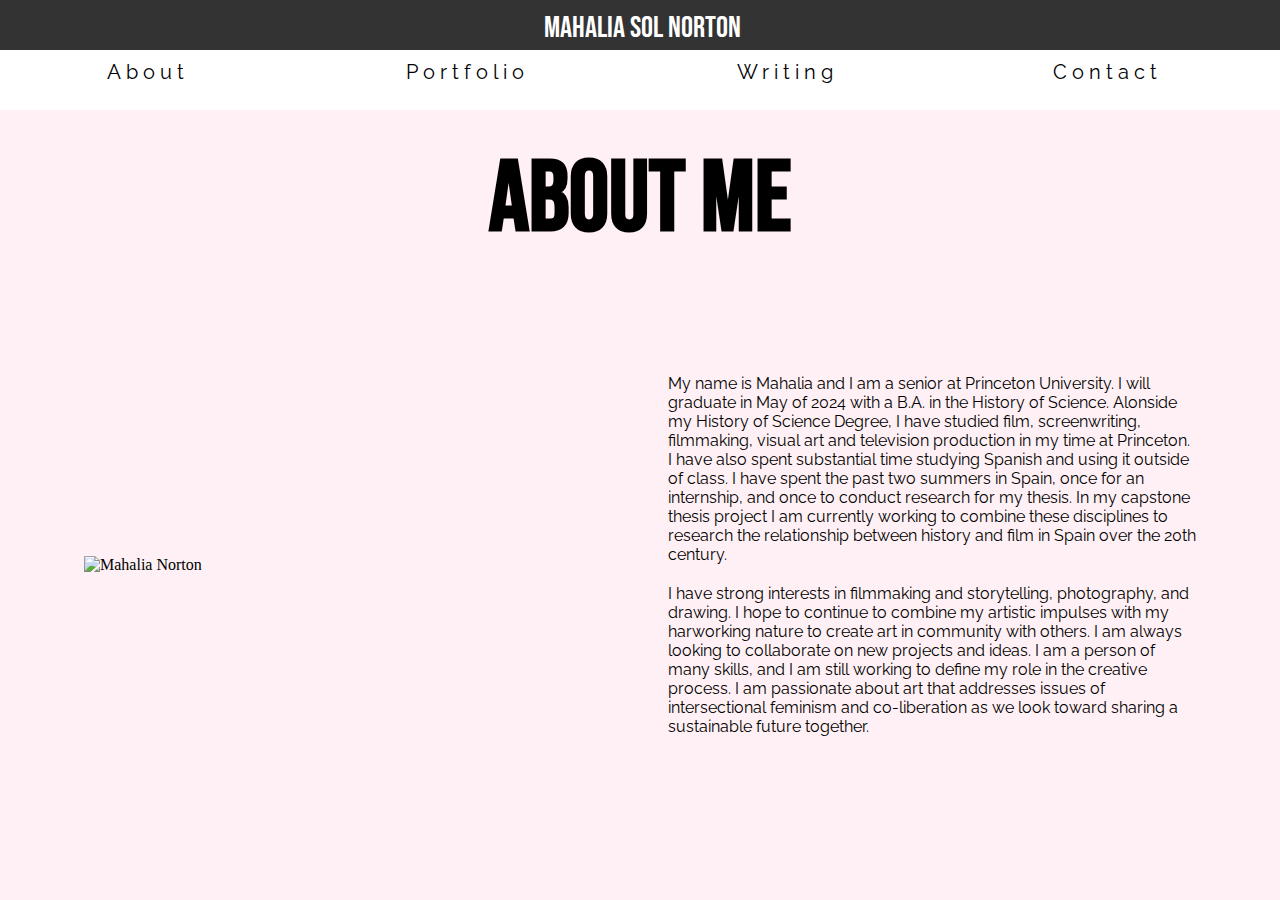
==== about.html @ 5d2f9962 "Add files via upload" ====
<!doctype html>
<html>
<head>
	<title>About Page</title>
	<link href="about.css" rel="stylesheet" type="text/css" >
		<link href="https://fonts.googleapis.com/css2?family=Raleway:wght@300&display=swap" rel="stylesheet">
		<link href="https://fonts.googleapis.com/css2?family=Bebas+Neue&display=swap" rel="stylesheet">
	<meta name="viewport" content="width=device-width, initial-scale=1.0">
<meta charset="UTF-8">

</head>

<body>
	
	<header class= "sticky-title">
		 <a href="Homepage.html">
            <h1>Mahalia Sol Norton</h1>
        </a>
	</header>
	
	
	<!-- navigation menu --> 
	<nav class= "barmenu"> 
     <ul class="menuitems">
    <li><a href="about.html">About</a></li>
	<li><a href="portfolio.html">Portfolio</a></li>
    <!-- <li><a href="comissions.html">Comissions</a></li>-->
    <li><a href="writing.html">Writing</a></li>
	<li><a href="contact.html">Contact</a></li>
    
	
        <!-- Add other menu items here -->
      </ul>
    </nav>
	
<header class="Portfolio-title">
	<h1> About me</h1>
	</header>
	
	<!-- bio and headshot box -->
	<div class = "biocontainer"> 
	<div class="headshot">
		<img src="media/maha2.JPG" alt="Mahalia Norton">
	</div>
     <div class="bio">
	<p> My name is Mahalia and I am a senior at Princeton University. I will graduate in May of 2024 with a B.A. in the History of Science. Alonside my History of Science Degree, I have studied film, screenwriting, filmmaking, visual art and television production in my time at Princeton. I have also spent substantial time studying Spanish and using it outside of class. I have spent the past two summers in Spain, once for an internship, and once to conduct research for my thesis. In my capstone thesis project I am currently working to combine these disciplines to research the relationship between history and film in Spain over the 20th century.  
        </p>
	<p>I have strong interests in filmmaking and storytelling, photography, and drawing. I hope to continue to combine my artistic impulses with my harworking nature to create art in community with others. I am always looking to collaborate on new projects and ideas. I am a person of many skills, and I am still working to define my role in the creative process. I am passionate about art that addresses issues of intersectional feminism and co-liberation as we look toward sharing a sustainable future together. </p>
	</div>
	</div>
	
</body>
</html>
---- about.css ----
@charset "UTF-8";
/* CSS Document */

body, h1, ul {
  margin: 0;
  padding: 0;

}

body{
	background-color: lavenderblush;
}

header.sticky-title {
    background-color: #333; /* Set your preferred background color */
    padding: 10px;
    position: fixed;
    width: 100%;
    height: 50px;
	top: 0;
    z-index: 1000; /* Set a higher z-index to ensure it's above other elements */
	
}

header.sticky-title h1 {
	
    color: white; /* Set your preferred text color */
    margin: 0;
	position: absolute;
	right: 43%;
	font-family: "Bebas Neue", sans-serif;
 	font-weight: 400;
  	font-style: normal;
	font-size: 30px; 
	text-decoration: none;
	
	
}

/* Style for the navigation/menu */
.barmenu {
    position: sticky;
    top: 0;
    z-index: 1000; /* Ensure the menu stays above other content */
	width: 100%;
	background-color: white;
	height: 60px; /* adjust height of barmenu*/
	margin-top: 50px;
}

.barmenu ul.menuitems {
 	width: 100%;
	list-style: none;
  	display: flex;
    text-align: center; /* Center the text within the menu */
}

.barmenu li {
  	display: inline-block;
	width: 100%;
	margin: 0;
	padding: 0;
	margin-right: 25px; /* Add space between menu items */
	text-align: center;
}

.barmenu a {
	font-family: 'Raleway', sans-serif;
	text-decoration: none ;
 	color: black;
	font-size: 20px;
  	font-weight: normal;
	margin-bottom: auto;
	display: inline-block; /* Ensure the anchor tags are inline blocks */
    padding: 10px 10px; /* Add padding to anchor tags for better clickability */
    /* Other link styles */
	
	
}
	

/* Adjust letter-spacing for the text within the menu */
.barmenu a {
    font-family: 'Raleway', sans-serif;
	text-decoration: none;
    letter-spacing: 5px; /* Adjust the letter spacing */
	text-align: center;
}

* { 
	margin: 0;
    padding: 0;
}

.Portfolio-title {
			color: black;
            text-decoration: none;
			font-family: "Bebas Neue", sans-serif;
 			font-weight: 400;
  			font-style: normal;
			font-size: 50px;
			text-align: center;
			padding: 30px;
	
}

/* bio and headshot */

.biocontainer {
	display: flex; /* Use flexbox for layout */
	margin-left: 5%;
	margin-right: 5%;
	margin-top: 5%;
	margin-bottom: 5%;
	align-items: center; /* Vertically center items */
	padding: 20px;
}

.headshot {
	flex: 1;
	overflow: hidden;
}

.headshot img{
	width: 100%; /* Make the image fill the container */
    height: 100%; /* Make the image fill the container */
    object-fit: cover; /* Maintain aspect ratio and cover the container */
}

.bio {
	margin-left: 5%;
	font-family: 'Raleway', sans-serif;
	flex: 1; /* Allow text to grow and take available space */
    /* Additional styling for text if needed */
	
}



.bio p {
	
	padding-bottom: 20px;
	color: black;
	
}
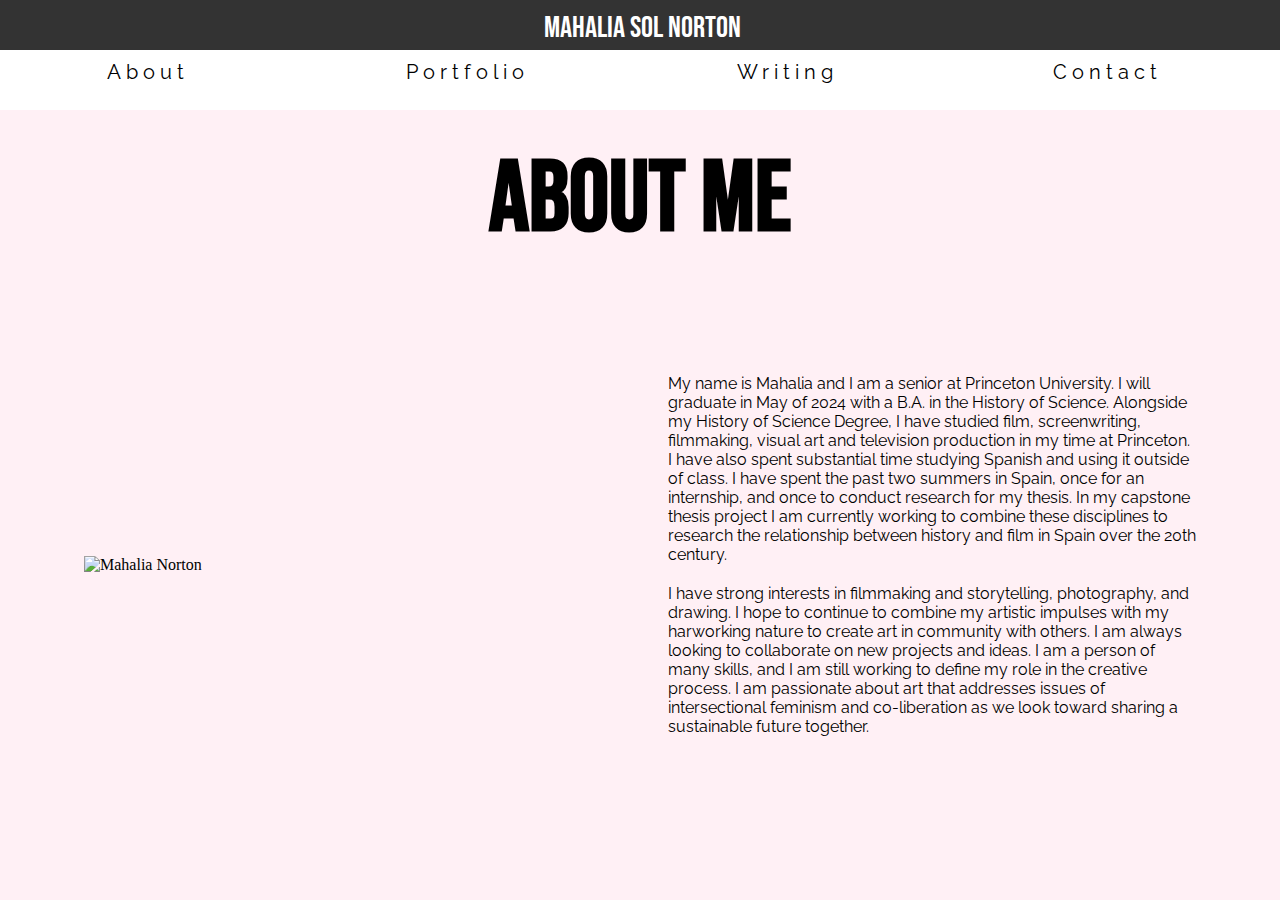
==== commit 5d9b4a9c: "Update about.html" ====
--- a/about.html
+++ b/about.html
@@ -40,10 +40,10 @@
 	<!-- bio and headshot box -->
 	<div class = "biocontainer"> 
 	<div class="headshot">
-		<img src="media/maha2.JPG" alt="Mahalia Norton">
+		<img src="maha2.JPG" alt="Mahalia Norton">
 	</div>
      <div class="bio">
-	<p> My name is Mahalia and I am a senior at Princeton University. I will graduate in May of 2024 with a B.A. in the History of Science. Alonside my History of Science Degree, I have studied film, screenwriting, filmmaking, visual art and television production in my time at Princeton. I have also spent substantial time studying Spanish and using it outside of class. I have spent the past two summers in Spain, once for an internship, and once to conduct research for my thesis. In my capstone thesis project I am currently working to combine these disciplines to research the relationship between history and film in Spain over the 20th century.  
+	<p> My name is Mahalia and I am a senior at Princeton University. I will graduate in May of 2024 with a B.A. in the History of Science. Alongside my History of Science Degree, I have studied film, screenwriting, filmmaking, visual art and television production in my time at Princeton. I have also spent substantial time studying Spanish and using it outside of class. I have spent the past two summers in Spain, once for an internship, and once to conduct research for my thesis. In my capstone thesis project I am currently working to combine these disciplines to research the relationship between history and film in Spain over the 20th century.  
         </p>
 	<p>I have strong interests in filmmaking and storytelling, photography, and drawing. I hope to continue to combine my artistic impulses with my harworking nature to create art in community with others. I am always looking to collaborate on new projects and ideas. I am a person of many skills, and I am still working to define my role in the creative process. I am passionate about art that addresses issues of intersectional feminism and co-liberation as we look toward sharing a sustainable future together. </p>
 	</div>
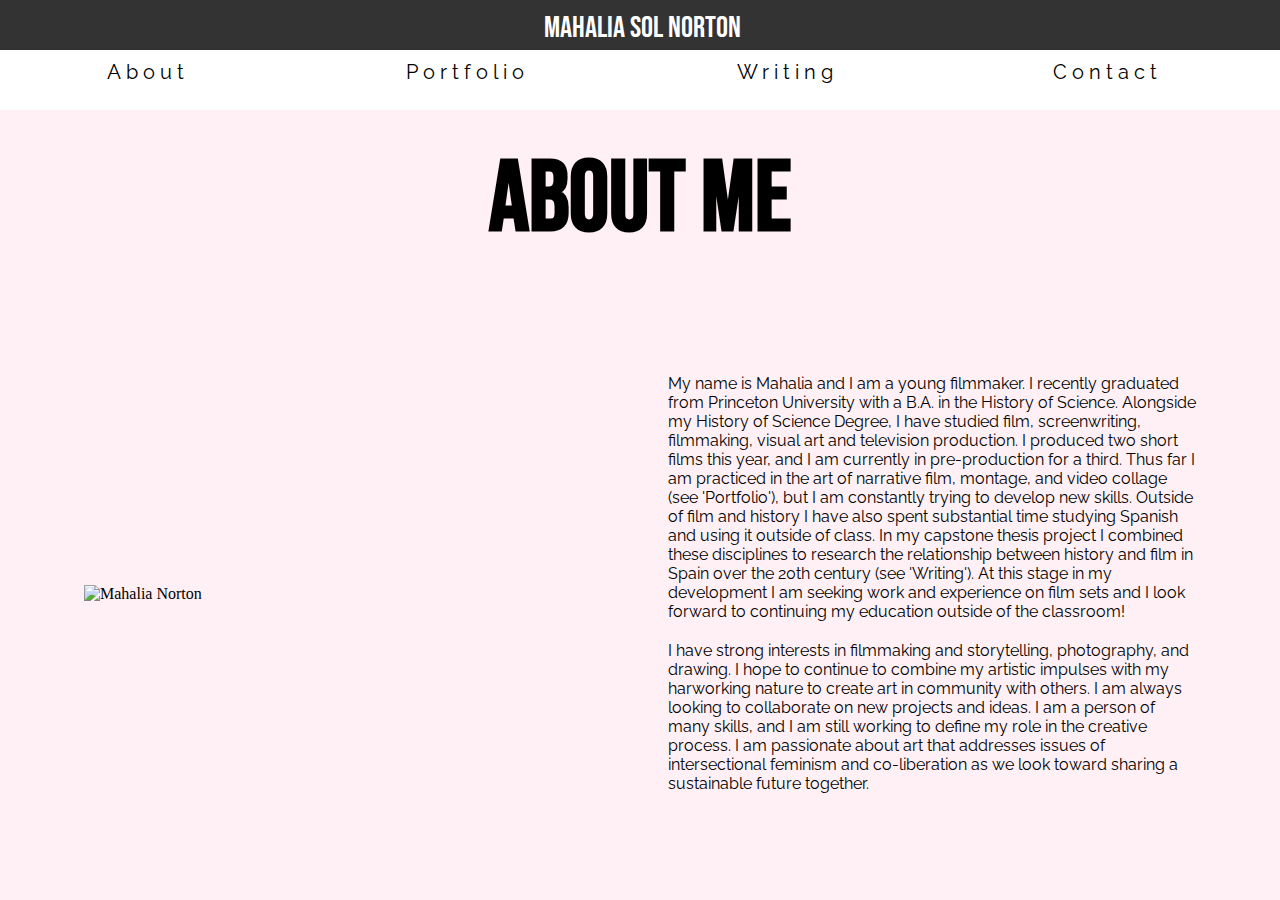
==== commit 0ae27ab1: "Update about.html" ====
--- a/about.html
+++ b/about.html
@@ -43,7 +43,7 @@
 		<img src="maha2.JPG" alt="Mahalia Norton">
 	</div>
      <div class="bio">
-	<p> My name is Mahalia and I am a senior at Princeton University. I will graduate in May of 2024 with a B.A. in the History of Science. Alongside my History of Science Degree, I have studied film, screenwriting, filmmaking, visual art and television production in my time at Princeton. I have also spent substantial time studying Spanish and using it outside of class. I have spent the past two summers in Spain, once for an internship, and once to conduct research for my thesis. In my capstone thesis project I am currently working to combine these disciplines to research the relationship between history and film in Spain over the 20th century.  
+	<p> My name is Mahalia and I am a young filmmaker. I recently graduated from Princeton University with a B.A. in the History of Science. Alongside my History of Science Degree, I have studied film, screenwriting, filmmaking, visual art and television production. I produced two short films this year, and I am currently in pre-production for a third. Thus far I am practiced in the art of narrative film, montage, and video collage (see 'Portfolio'), but I am constantly trying to develop new skills. Outside of film and history I have also spent substantial time studying Spanish and using it outside of class. In my capstone thesis project I combined these disciplines to research the relationship between history and film in Spain over the 20th century (see 'Writing'). At this stage in my development I am seeking work and experience on film sets and I look forward to continuing my education outside of the classroom!  
         </p>
 	<p>I have strong interests in filmmaking and storytelling, photography, and drawing. I hope to continue to combine my artistic impulses with my harworking nature to create art in community with others. I am always looking to collaborate on new projects and ideas. I am a person of many skills, and I am still working to define my role in the creative process. I am passionate about art that addresses issues of intersectional feminism and co-liberation as we look toward sharing a sustainable future together. </p>
 	</div>
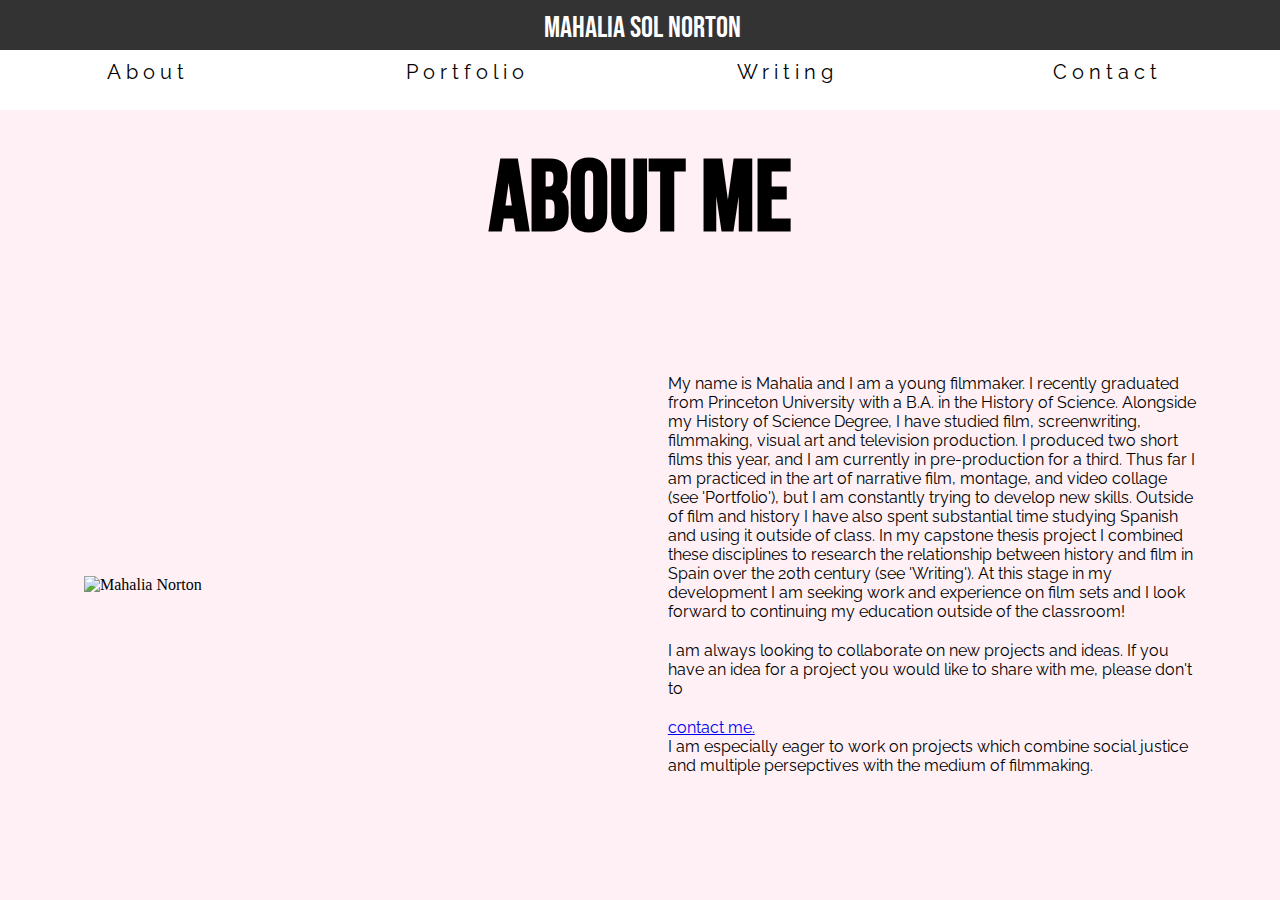
==== commit f17c2aa2: "Update about.html" ====
--- a/about.html
+++ b/about.html
@@ -45,7 +45,7 @@
      <div class="bio">
 	<p> My name is Mahalia and I am a young filmmaker. I recently graduated from Princeton University with a B.A. in the History of Science. Alongside my History of Science Degree, I have studied film, screenwriting, filmmaking, visual art and television production. I produced two short films this year, and I am currently in pre-production for a third. Thus far I am practiced in the art of narrative film, montage, and video collage (see 'Portfolio'), but I am constantly trying to develop new skills. Outside of film and history I have also spent substantial time studying Spanish and using it outside of class. In my capstone thesis project I combined these disciplines to research the relationship between history and film in Spain over the 20th century (see 'Writing'). At this stage in my development I am seeking work and experience on film sets and I look forward to continuing my education outside of the classroom!  
         </p>
-	<p>I have strong interests in filmmaking and storytelling, photography, and drawing. I hope to continue to combine my artistic impulses with my harworking nature to create art in community with others. I am always looking to collaborate on new projects and ideas. I am a person of many skills, and I am still working to define my role in the creative process. I am passionate about art that addresses issues of intersectional feminism and co-liberation as we look toward sharing a sustainable future together. </p>
+	<p> I am always looking to collaborate on new projects and ideas. If you have an idea for a project you would like to share with me, please don't to </p> <a href="contact.html">contact me.</a> <p> I am especially eager to work on projects which combine social justice and multiple persepctives with the medium of filmmaking. </p>
 	</div>
 	</div>
 	
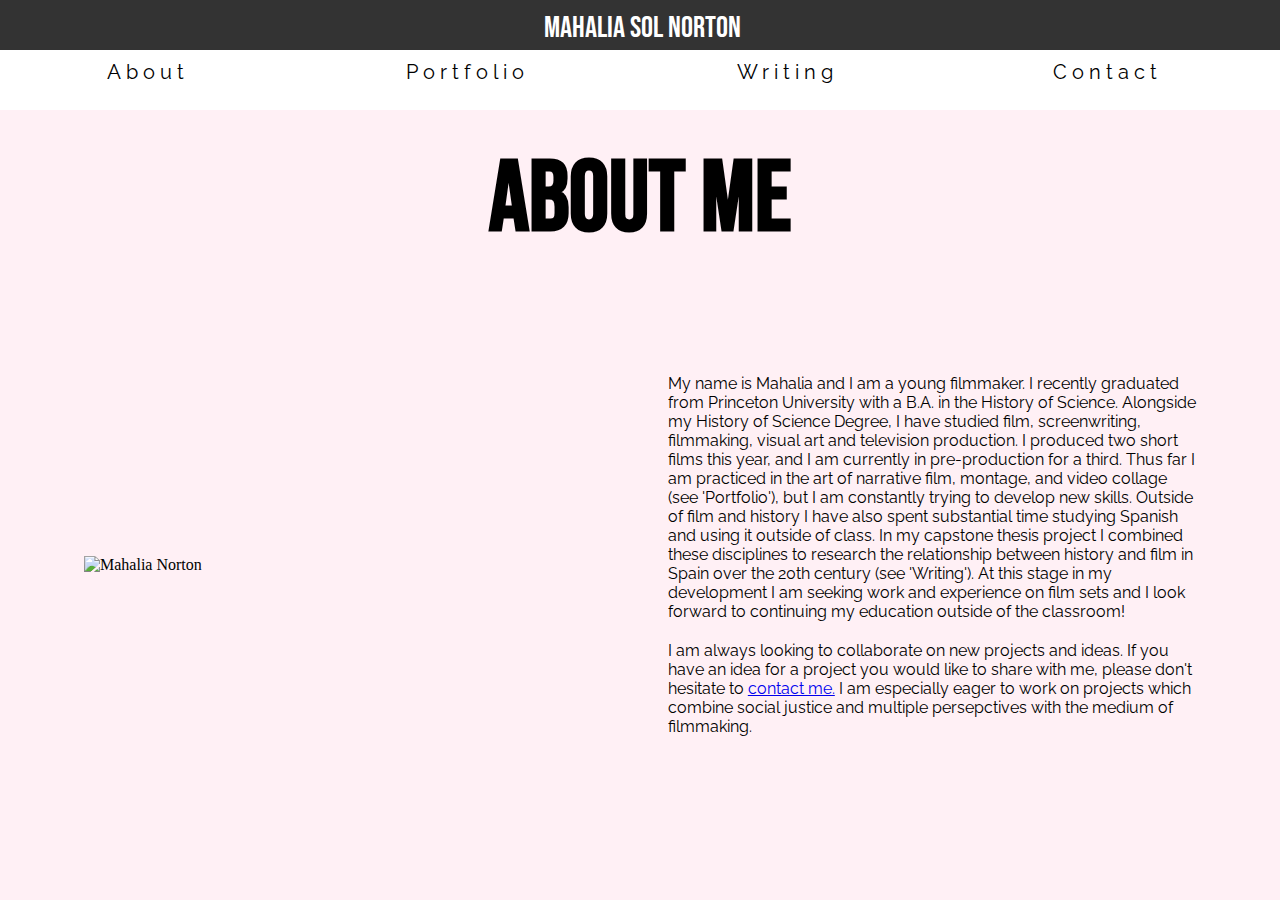
==== commit cd4b44cb: "Update about.html" ====
--- a/about.html
+++ b/about.html
@@ -45,7 +45,7 @@
      <div class="bio">
 	<p> My name is Mahalia and I am a young filmmaker. I recently graduated from Princeton University with a B.A. in the History of Science. Alongside my History of Science Degree, I have studied film, screenwriting, filmmaking, visual art and television production. I produced two short films this year, and I am currently in pre-production for a third. Thus far I am practiced in the art of narrative film, montage, and video collage (see 'Portfolio'), but I am constantly trying to develop new skills. Outside of film and history I have also spent substantial time studying Spanish and using it outside of class. In my capstone thesis project I combined these disciplines to research the relationship between history and film in Spain over the 20th century (see 'Writing'). At this stage in my development I am seeking work and experience on film sets and I look forward to continuing my education outside of the classroom!  
         </p>
-	<p> I am always looking to collaborate on new projects and ideas. If you have an idea for a project you would like to share with me, please don't to </p> <a href="contact.html">contact me.</a> <p> I am especially eager to work on projects which combine social justice and multiple persepctives with the medium of filmmaking. </p>
+	<p> I am always looking to collaborate on new projects and ideas. If you have an idea for a project you would like to share with me, please don't hesitate to <a href="contact.html">contact me.</a> I am especially eager to work on projects which combine social justice and multiple persepctives with the medium of filmmaking. </p>
 	</div>
 	</div>
 	
